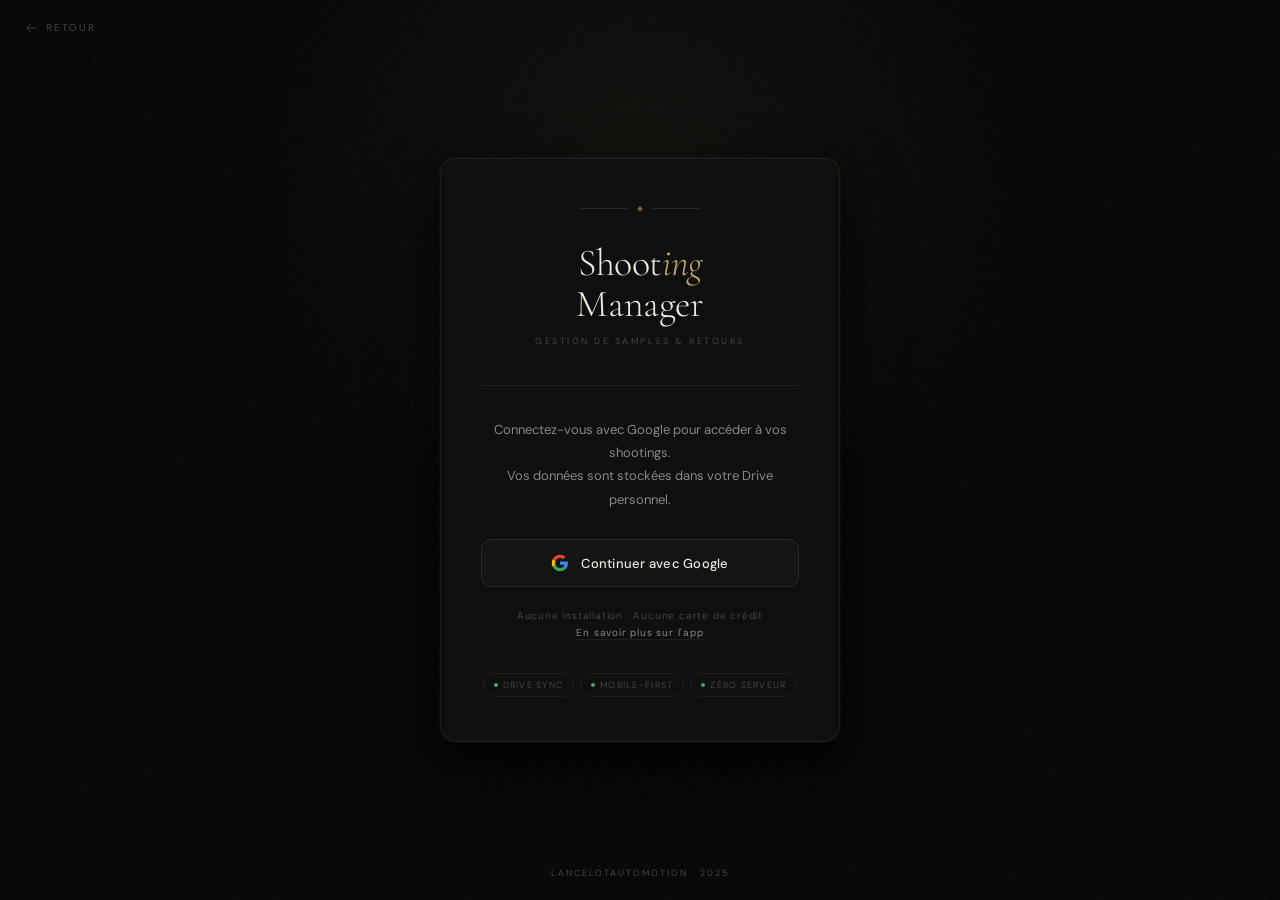
==== login.html @ cad61f28 "Add files via upload" ====
<!DOCTYPE html>
<html lang="fr">
<head>
  <meta charset="UTF-8">
  <meta name="viewport" content="width=device-width, initial-scale=1.0">
  <meta name="theme-color" content="#070707">
  <meta name="apple-mobile-web-app-capable" content="yes">
  <meta name="apple-mobile-web-app-status-bar-style" content="black">
  <title>Connexion — Shooting Manager</title>
  <link rel="preconnect" href="https://fonts.googleapis.com">
  <link href="https://fonts.googleapis.com/css2?family=Cormorant+Garamond:ital,wght@0,300;0,400;0,600;1,300;1,400&family=DM+Sans:wght@300;400;500;600&display=swap" rel="stylesheet">
  <script src="https://accounts.google.com/gsi/client"></script>
  <style>
    *, *::before, *::after { box-sizing: border-box; margin: 0; padding: 0; }

    :root {
      --bg: #070707;
      --surface: #0f0f0f;
      --card: #141414;
      --border: #1e1e1e;
      --border-lt: #282828;
      --gold: #c4a46b;
      --gold-dim: #7a6340;
      --gold-glow: rgba(196,164,107,.1);
      --text: #ede8e0;
      --text-2: #888;
      --muted: #444;
      --green: #4d9e6e;
    }

    html, body {
      height: 100%;
      background: var(--bg);
      color: var(--text);
      font-family: 'DM Sans', system-ui, sans-serif;
      font-size: 15px;
      line-height: 1.6;
      overflow: hidden;
    }

    /* ── GRAIN TEXTURE ── */
    body::before {
      content: '';
      position: fixed; inset: 0; z-index: 0; pointer-events: none;
      background-image: url("data:image/svg+xml,%3Csvg viewBox='0 0 200 200' xmlns='http://www.w3.org/2000/svg'%3E%3Cfilter id='n'%3E%3CfeTurbulence type='fractalNoise' baseFrequency='0.85' numOctaves='4' stitchTiles='stitch'/%3E%3C/filter%3E%3Crect width='100%25' height='100%25' filter='url(%23n)' opacity='1'/%3E%3C/svg%3E");
      opacity: .03;
    }

    /* ── GLOW ── */
    .bg-glow {
      position: fixed;
      top: -30%;
      left: 50%;
      transform: translateX(-50%);
      width: 900px; height: 900px;
      background: radial-gradient(circle, rgba(196,164,107,.06) 0%, transparent 60%);
      pointer-events: none; z-index: 0;
      animation: glowPulse 6s ease-in-out infinite;
    }
    @keyframes glowPulse {
      0%, 100% { opacity: .6; transform: translateX(-50%) scale(1); }
      50% { opacity: 1; transform: translateX(-50%) scale(1.05); }
    }

    /* ── GRID LINES ── */
    .bg-grid {
      position: fixed; inset: 0; z-index: 0; pointer-events: none;
      background-image:
        linear-gradient(rgba(255,255,255,.012) 1px, transparent 1px),
        linear-gradient(90deg, rgba(255,255,255,.012) 1px, transparent 1px);
      background-size: 80px 80px;
      mask-image: radial-gradient(ellipse 80% 80% at 50% 50%, black 0%, transparent 80%);
    }

    /* ── LAYOUT ── */
    #login-shell {
      position: fixed; inset: 0; z-index: 1;
      display: flex; flex-direction: column;
      align-items: center; justify-content: center;
      padding: 24px;
      padding-top: calc(env(safe-area-inset-top, 0px) + 24px);
      padding-bottom: calc(env(safe-area-inset-bottom, 0px) + 24px);
    }

    /* ── BACK LINK (top-left) ── */
    .back-link {
      position: fixed;
      top: calc(env(safe-area-inset-top, 0px) + 20px);
      left: 24px;
      z-index: 10;
      display: inline-flex; align-items: center; gap: 8px;
      font-size: 10px; letter-spacing: .18em; text-transform: uppercase;
      color: var(--muted); text-decoration: none;
      transition: color .2s;
    }
    .back-link:hover { color: var(--text-2); }
    .back-link svg { transition: transform .2s; }
    .back-link:hover svg { transform: translateX(-3px); }

    /* ── CARD ── */
    .login-card {
      width: 100%;
      max-width: 400px;
      background: var(--surface);
      border: 1px solid var(--border);
      border-radius: 16px;
      padding: 48px 40px 44px;
      display: flex; flex-direction: column; align-items: center;
      gap: 0;
      box-shadow:
        0 0 0 1px rgba(196,164,107,.04),
        0 32px 64px rgba(0,0,0,.6),
        0 8px 24px rgba(0,0,0,.4);
      animation: cardIn .6s cubic-bezier(.16,1,.3,1) both;
    }
    @keyframes cardIn {
      from { opacity: 0; transform: translateY(16px) scale(.98); }
      to   { opacity: 1; transform: translateY(0) scale(1); }
    }

    /* ── TOP ORNAMENT ── */
    .card-ornament {
      display: flex; align-items: center; gap: 10px;
      margin-bottom: 32px; width: 100%;
      justify-content: center;
    }
    .orn-line { flex: 1; max-width: 48px; height: 1px; background: var(--border-lt); }
    .orn-dot { width: 4px; height: 4px; background: var(--gold-dim); transform: rotate(45deg); }

    /* ── WORDMARK ── */
    .login-wordmark {
      font-family: 'Cormorant Garamond', serif;
      font-size: 38px; font-weight: 300;
      line-height: 1.1; letter-spacing: -.01em;
      text-align: center; margin-bottom: 8px;
    }
    .login-wordmark em { font-style: italic; color: var(--gold); }

    .login-tagline {
      font-size: 9px; letter-spacing: .28em; text-transform: uppercase;
      color: var(--muted); margin-bottom: 36px; text-align: center;
    }

    /* ── DIVIDER ── */
    .login-divider {
      width: 100%; height: 1px; background: var(--border);
      margin-bottom: 32px;
    }

    /* ── DESCRIPTION ── */
    .login-desc {
      font-size: 13px; color: var(--text-2); line-height: 1.8;
      text-align: center; margin-bottom: 28px; max-width: 300px;
    }

    /* ── GOOGLE BUTTON ── */
    .btn-google {
      width: 100%;
      display: flex; align-items: center; justify-content: center; gap: 12px;
      padding: 14px 24px;
      background: var(--card);
      border: 1px solid var(--border-lt);
      border-radius: 10px;
      font-family: 'DM Sans', sans-serif;
      font-size: 13px; font-weight: 500; letter-spacing: .02em;
      color: var(--text);
      cursor: pointer;
      transition: background .15s, border-color .15s, transform .15s;
      -webkit-tap-highlight-color: transparent;
      position: relative; overflow: hidden;
    }
    .btn-google::after {
      content: '';
      position: absolute; inset: 0;
      background: linear-gradient(135deg, transparent 40%, rgba(196,164,107,.04) 100%);
      opacity: 0; transition: opacity .2s;
    }
    .btn-google:hover { background: #1a1a1a; border-color: var(--gold-dim); }
    .btn-google:hover::after { opacity: 1; }
    .btn-google:active { transform: scale(.98); }
    .btn-google:disabled { opacity: .5; cursor: not-allowed; }

    .btn-google-icon {
      width: 18px; height: 18px; flex-shrink: 0;
    }

    /* Loading state */
    .btn-google.loading .btn-google-text { opacity: 0; }
    .btn-google.loading::before {
      content: '';
      position: absolute;
      width: 18px; height: 18px; border-radius: 50%;
      border: 2px solid var(--border-lt);
      border-top-color: var(--gold);
      animation: spin .7s linear infinite;
    }
    @keyframes spin { to { transform: rotate(360deg); } }

    /* ── NOTE ── */
    .login-note {
      margin-top: 20px;
      font-size: 10px; letter-spacing: .08em; color: var(--muted);
      text-align: center; line-height: 1.7;
    }
    .login-note a {
      color: var(--text-2); text-decoration: none;
      border-bottom: 1px solid var(--border);
      transition: color .15s, border-color .15s;
    }
    .login-note a:hover { color: var(--text); border-color: var(--border-lt); }

    /* ── FEATURES PILLS ── */
    .login-features {
      display: flex; flex-wrap: wrap; gap: 6px;
      justify-content: center; margin-top: 32px;
      width: 100%;
    }
    .login-feature {
      display: inline-flex; align-items: center; gap: 5px;
      padding: 4px 10px;
      background: transparent; border: 1px solid var(--border);
      border-radius: 20px;
      font-size: 9px; letter-spacing: .14em; text-transform: uppercase;
      color: var(--muted);
    }
    .login-feature-dot {
      width: 4px; height: 4px; border-radius: 50%;
      background: var(--green); flex-shrink: 0;
    }

    /* ── FOOTER ── */
    .login-footer {
      position: fixed;
      bottom: calc(env(safe-area-inset-bottom, 0px) + 20px);
      left: 50%; transform: translateX(-50%);
      font-size: 9px; letter-spacing: .22em; text-transform: uppercase;
      color: var(--muted);
      white-space: nowrap;
      z-index: 1;
    }

    /* ── ERROR STATE ── */
    .login-error {
      width: 100%; margin-top: 14px;
      padding: 11px 14px;
      background: rgba(184,92,92,.08); border: 1px solid rgba(184,92,92,.2);
      border-radius: 8px;
      font-size: 12px; color: #b85c5c; line-height: 1.5;
      text-align: center; display: none;
    }
    .login-error.visible { display: block; animation: fadeIn .3s ease; }
    @keyframes fadeIn { from { opacity: 0; } to { opacity: 1; } }

    /* ── RESPONSIVE ── */
    @media (max-width: 440px) {
      .login-card { padding: 36px 24px 32px; border-radius: 14px; }
      .login-wordmark { font-size: 32px; }
    }
    @media (max-width: 360px) {
      .login-card { padding: 28px 18px 24px; }
    }
    @media (min-height: 700px) {
      .login-card { gap: 0; }
    }
  </style>
</head>
<body>

<div class="bg-glow"></div>
<div class="bg-grid"></div>

<!-- Back to landing -->
<a href="landing_page_app.html" class="back-link">
  <svg width="14" height="14" viewBox="0 0 24 24" fill="none" stroke="currentColor" stroke-width="1.5" stroke-linecap="round" stroke-linejoin="round">
    <path d="M19 12H5M12 5l-7 7 7 7"/>
  </svg>
  Retour
</a>

<!-- Login shell -->
<div id="login-shell">
  <div class="login-card">

    <!-- Ornament -->
    <div class="card-ornament">
      <div class="orn-line"></div>
      <div class="orn-dot"></div>
      <div class="orn-line"></div>
    </div>

    <!-- Wordmark -->
    <div class="login-wordmark">Shoot<em>ing</em><br>Manager</div>
    <div class="login-tagline">Gestion de samples &amp; retours</div>

    <div class="login-divider"></div>

    <!-- Description -->
    <p class="login-desc">
      Connectez-vous avec Google pour accéder à vos shootings.<br>
      Vos données sont stockées dans votre Drive personnel.
    </p>

    <!-- Google Button -->
    <button class="btn-google" id="btn-google-login" type="button">
      <svg class="btn-google-icon" viewBox="0 0 24 24" xmlns="http://www.w3.org/2000/svg">
        <path fill="#4285F4" d="M22.56 12.25c0-.78-.07-1.53-.2-2.25H12v4.26h5.92c-.26 1.37-1.04 2.53-2.21 3.31v2.77h3.57c2.08-1.92 3.28-4.74 3.28-8.09z"/>
        <path fill="#34A853" d="M12 23c2.97 0 5.46-.98 7.28-2.66l-3.57-2.77c-.98.66-2.23 1.06-3.71 1.06-2.86 0-5.29-1.93-6.16-4.53H2.18v2.84C3.99 20.53 7.7 23 12 23z"/>
        <path fill="#FBBC05" d="M5.84 14.09c-.22-.66-.35-1.36-.35-2.09s.13-1.43.35-2.09V7.07H2.18C1.43 8.55 1 10.22 1 12s.43 3.45 1.18 4.93l2.85-2.22.81-.62z"/>
        <path fill="#EA4335" d="M12 5.38c1.62 0 3.06.56 4.21 1.64l3.15-3.15C17.45 2.09 14.97 1 12 1 7.7 1 3.99 3.47 2.18 7.07l3.66 2.84c.87-2.6 3.3-4.53 6.16-4.53z"/>
      </svg>
      <span class="btn-google-text">Continuer avec Google</span>
    </button>

    <!-- Error -->
    <div class="login-error" id="login-error"></div>

    <!-- Note -->
    <p class="login-note">
      Aucune installation · Aucune carte de crédit<br>
      <a href="landing_page_app.html#features">En savoir plus sur l'app</a>
    </p>

    <!-- Feature pills -->
    <div class="login-features">
      <div class="login-feature">
        <div class="login-feature-dot"></div>
        Drive sync
      </div>
      <div class="login-feature">
        <div class="login-feature-dot"></div>
        Mobile-first
      </div>
      <div class="login-feature">
        <div class="login-feature-dot"></div>
        Zéro serveur
      </div>
    </div>

  </div>
</div>

<!-- Footer -->
<div class="login-footer">LancelotAutomotion · 2025</div>

<script>
  const CLIENT_ID = '244908797063-fkd3v7nehp6kcmojvtsqdm189cthhauu.apps.googleusercontent.com';
  const SCOPES = 'https://www.googleapis.com/auth/drive.file https://www.googleapis.com/auth/drive.appdata openid profile email';

  const btn = document.getElementById('btn-google-login');
  const errEl = document.getElementById('login-error');

  let tokenClient;

  function showError(msg) {
    errEl.textContent = msg;
    errEl.classList.add('visible');
  }
  function hideError() {
    errEl.classList.remove('visible');
  }
  function setLoading(on) {
    btn.classList.toggle('loading', on);
    btn.disabled = on;
  }

  function handleToken(resp) {
    setLoading(false);
    if (resp.error) {
      if (resp.error !== 'access_denied') {
        showError('Erreur de connexion : ' + (resp.error_description || resp.error));
      }
      return;
    }
    // Store token and redirect to app
    sessionStorage.setItem('sm_token', resp.access_token);
    window.location.href = 'shooting-manager.html';
  }

  function initAuth() {
    tokenClient = google.accounts.oauth2.initTokenClient({
      client_id: CLIENT_ID,
      scope: SCOPES,
      callback: handleToken,
    });
  }

  btn.addEventListener('click', () => {
    hideError();
    setLoading(true);
    try {
      if (!tokenClient) initAuth();
      tokenClient.requestAccessToken({ prompt: '' });
    } catch (e) {
      setLoading(false);
      showError('Impossible d\'initialiser la connexion. Rechargez la page.');
    }
  });

  // Init on load
  window.addEventListener('load', () => {
    try { initAuth(); } catch(e) {}

    // If already logged in, redirect straight to app
    const saved = sessionStorage.getItem('sm_token');
    if (saved) {
      window.location.replace('shooting-manager.html');
    }
  });
</script>

</body>
</html>
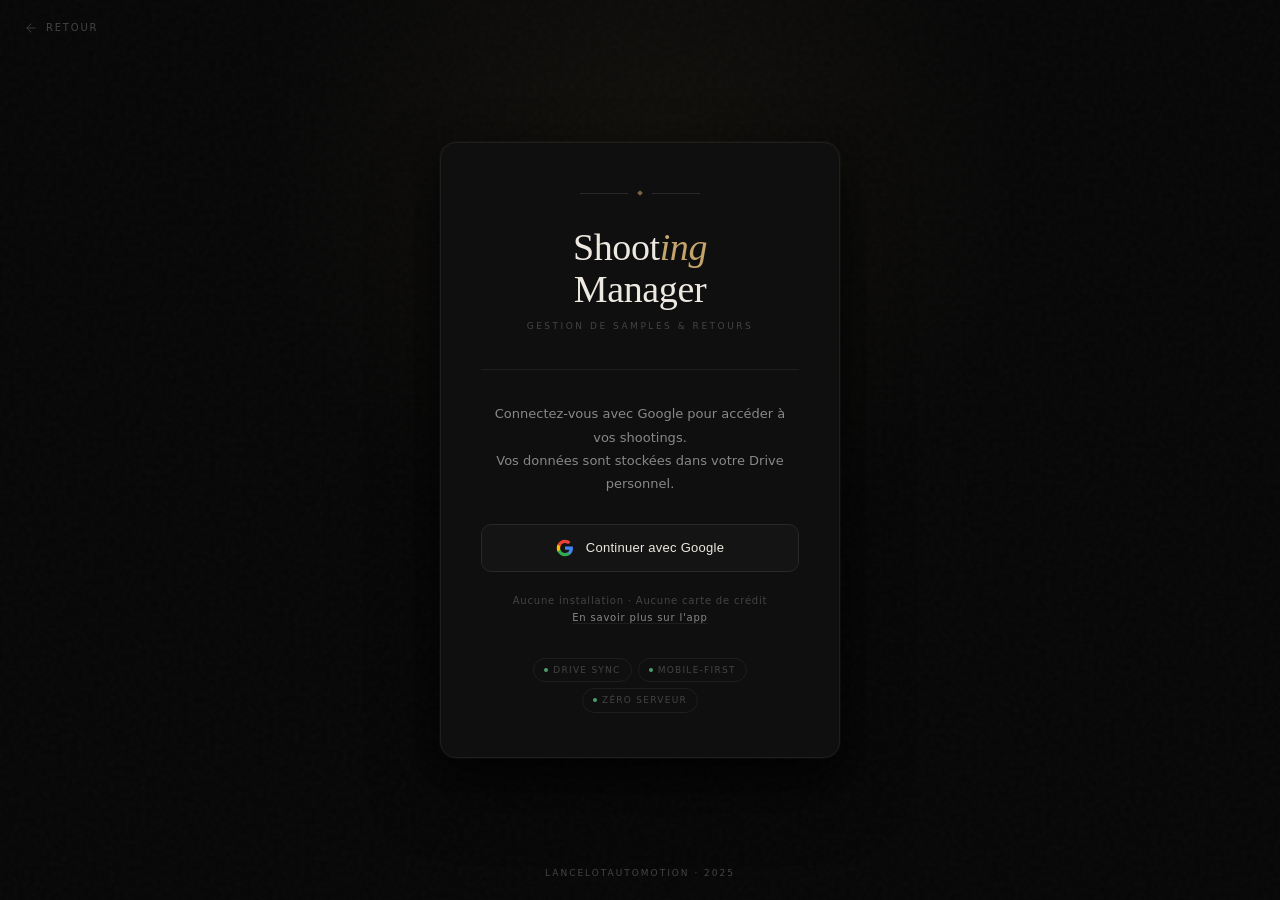
==== commit e1bfba9f: "refactor(epic1-2): extract CSS/JS modules, create app.html, harden security EPIC 1 — Refactoring str" ====
--- a/login.html
+++ b/login.html
@@ -7,302 +7,63 @@
   <meta name="apple-mobile-web-app-capable" content="yes">
   <meta name="apple-mobile-web-app-status-bar-style" content="black">
   <title>Connexion — Shooting Manager</title>
+
+  <!-- Content Security Policy (STORY 2.1) -->
+  <meta http-equiv="Content-Security-Policy" content="
+    default-src 'self';
+    script-src  'self' 'unsafe-inline' https://accounts.google.com https://apis.google.com;
+    style-src   'self' 'unsafe-inline' https://fonts.googleapis.com;
+    font-src    https://fonts.gstatic.com;
+    connect-src 'self' https://accounts.google.com;
+    img-src     'self' data:;
+    frame-src   https://accounts.google.com;
+  ">
+
+  <!-- Fonts -->
   <link rel="preconnect" href="https://fonts.googleapis.com">
   <link href="https://fonts.googleapis.com/css2?family=Cormorant+Garamond:ital,wght@0,300;0,400;0,600;1,300;1,400&family=DM+Sans:wght@300;400;500;600&display=swap" rel="stylesheet">
+
+  <!-- Design system -->
+  <link rel="stylesheet" href="assets/css/tokens.css">
+  <link rel="stylesheet" href="assets/css/base.css">
+  <link rel="stylesheet" href="assets/css/login.css">
+
+  <!-- Google Sign-In SDK -->
   <script src="https://accounts.google.com/gsi/client"></script>
-  <style>
-    *, *::before, *::after { box-sizing: border-box; margin: 0; padding: 0; }
-
-    :root {
-      --bg: #070707;
-      --surface: #0f0f0f;
-      --card: #141414;
-      --border: #1e1e1e;
-      --border-lt: #282828;
-      --gold: #c4a46b;
-      --gold-dim: #7a6340;
-      --gold-glow: rgba(196,164,107,.1);
-      --text: #ede8e0;
-      --text-2: #888;
-      --muted: #444;
-      --green: #4d9e6e;
-    }
-
-    html, body {
-      height: 100%;
-      background: var(--bg);
-      color: var(--text);
-      font-family: 'DM Sans', system-ui, sans-serif;
-      font-size: 15px;
-      line-height: 1.6;
-      overflow: hidden;
-    }
-
-    /* ── GRAIN TEXTURE ── */
-    body::before {
-      content: '';
-      position: fixed; inset: 0; z-index: 0; pointer-events: none;
-      background-image: url("data:image/svg+xml,%3Csvg viewBox='0 0 200 200' xmlns='http://www.w3.org/2000/svg'%3E%3Cfilter id='n'%3E%3CfeTurbulence type='fractalNoise' baseFrequency='0.85' numOctaves='4' stitchTiles='stitch'/%3E%3C/filter%3E%3Crect width='100%25' height='100%25' filter='url(%23n)' opacity='1'/%3E%3C/svg%3E");
-      opacity: .03;
-    }
-
-    /* ── GLOW ── */
-    .bg-glow {
-      position: fixed;
-      top: -30%;
-      left: 50%;
-      transform: translateX(-50%);
-      width: 900px; height: 900px;
-      background: radial-gradient(circle, rgba(196,164,107,.06) 0%, transparent 60%);
-      pointer-events: none; z-index: 0;
-      animation: glowPulse 6s ease-in-out infinite;
-    }
-    @keyframes glowPulse {
-      0%, 100% { opacity: .6; transform: translateX(-50%) scale(1); }
-      50% { opacity: 1; transform: translateX(-50%) scale(1.05); }
-    }
-
-    /* ── GRID LINES ── */
-    .bg-grid {
-      position: fixed; inset: 0; z-index: 0; pointer-events: none;
-      background-image:
-        linear-gradient(rgba(255,255,255,.012) 1px, transparent 1px),
-        linear-gradient(90deg, rgba(255,255,255,.012) 1px, transparent 1px);
-      background-size: 80px 80px;
-      mask-image: radial-gradient(ellipse 80% 80% at 50% 50%, black 0%, transparent 80%);
-    }
-
-    /* ── LAYOUT ── */
-    #login-shell {
-      position: fixed; inset: 0; z-index: 1;
-      display: flex; flex-direction: column;
-      align-items: center; justify-content: center;
-      padding: 24px;
-      padding-top: calc(env(safe-area-inset-top, 0px) + 24px);
-      padding-bottom: calc(env(safe-area-inset-bottom, 0px) + 24px);
-    }
-
-    /* ── BACK LINK (top-left) ── */
-    .back-link {
-      position: fixed;
-      top: calc(env(safe-area-inset-top, 0px) + 20px);
-      left: 24px;
-      z-index: 10;
-      display: inline-flex; align-items: center; gap: 8px;
-      font-size: 10px; letter-spacing: .18em; text-transform: uppercase;
-      color: var(--muted); text-decoration: none;
-      transition: color .2s;
-    }
-    .back-link:hover { color: var(--text-2); }
-    .back-link svg { transition: transform .2s; }
-    .back-link:hover svg { transform: translateX(-3px); }
-
-    /* ── CARD ── */
-    .login-card {
-      width: 100%;
-      max-width: 400px;
-      background: var(--surface);
-      border: 1px solid var(--border);
-      border-radius: 16px;
-      padding: 48px 40px 44px;
-      display: flex; flex-direction: column; align-items: center;
-      gap: 0;
-      box-shadow:
-        0 0 0 1px rgba(196,164,107,.04),
-        0 32px 64px rgba(0,0,0,.6),
-        0 8px 24px rgba(0,0,0,.4);
-      animation: cardIn .6s cubic-bezier(.16,1,.3,1) both;
-    }
-    @keyframes cardIn {
-      from { opacity: 0; transform: translateY(16px) scale(.98); }
-      to   { opacity: 1; transform: translateY(0) scale(1); }
-    }
-
-    /* ── TOP ORNAMENT ── */
-    .card-ornament {
-      display: flex; align-items: center; gap: 10px;
-      margin-bottom: 32px; width: 100%;
-      justify-content: center;
-    }
-    .orn-line { flex: 1; max-width: 48px; height: 1px; background: var(--border-lt); }
-    .orn-dot { width: 4px; height: 4px; background: var(--gold-dim); transform: rotate(45deg); }
-
-    /* ── WORDMARK ── */
-    .login-wordmark {
-      font-family: 'Cormorant Garamond', serif;
-      font-size: 38px; font-weight: 300;
-      line-height: 1.1; letter-spacing: -.01em;
-      text-align: center; margin-bottom: 8px;
-    }
-    .login-wordmark em { font-style: italic; color: var(--gold); }
-
-    .login-tagline {
-      font-size: 9px; letter-spacing: .28em; text-transform: uppercase;
-      color: var(--muted); margin-bottom: 36px; text-align: center;
-    }
-
-    /* ── DIVIDER ── */
-    .login-divider {
-      width: 100%; height: 1px; background: var(--border);
-      margin-bottom: 32px;
-    }
-
-    /* ── DESCRIPTION ── */
-    .login-desc {
-      font-size: 13px; color: var(--text-2); line-height: 1.8;
-      text-align: center; margin-bottom: 28px; max-width: 300px;
-    }
-
-    /* ── GOOGLE BUTTON ── */
-    .btn-google {
-      width: 100%;
-      display: flex; align-items: center; justify-content: center; gap: 12px;
-      padding: 14px 24px;
-      background: var(--card);
-      border: 1px solid var(--border-lt);
-      border-radius: 10px;
-      font-family: 'DM Sans', sans-serif;
-      font-size: 13px; font-weight: 500; letter-spacing: .02em;
-      color: var(--text);
-      cursor: pointer;
-      transition: background .15s, border-color .15s, transform .15s;
-      -webkit-tap-highlight-color: transparent;
-      position: relative; overflow: hidden;
-    }
-    .btn-google::after {
-      content: '';
-      position: absolute; inset: 0;
-      background: linear-gradient(135deg, transparent 40%, rgba(196,164,107,.04) 100%);
-      opacity: 0; transition: opacity .2s;
-    }
-    .btn-google:hover { background: #1a1a1a; border-color: var(--gold-dim); }
-    .btn-google:hover::after { opacity: 1; }
-    .btn-google:active { transform: scale(.98); }
-    .btn-google:disabled { opacity: .5; cursor: not-allowed; }
-
-    .btn-google-icon {
-      width: 18px; height: 18px; flex-shrink: 0;
-    }
-
-    /* Loading state */
-    .btn-google.loading .btn-google-text { opacity: 0; }
-    .btn-google.loading::before {
-      content: '';
-      position: absolute;
-      width: 18px; height: 18px; border-radius: 50%;
-      border: 2px solid var(--border-lt);
-      border-top-color: var(--gold);
-      animation: spin .7s linear infinite;
-    }
-    @keyframes spin { to { transform: rotate(360deg); } }
-
-    /* ── NOTE ── */
-    .login-note {
-      margin-top: 20px;
-      font-size: 10px; letter-spacing: .08em; color: var(--muted);
-      text-align: center; line-height: 1.7;
-    }
-    .login-note a {
-      color: var(--text-2); text-decoration: none;
-      border-bottom: 1px solid var(--border);
-      transition: color .15s, border-color .15s;
-    }
-    .login-note a:hover { color: var(--text); border-color: var(--border-lt); }
-
-    /* ── FEATURES PILLS ── */
-    .login-features {
-      display: flex; flex-wrap: wrap; gap: 6px;
-      justify-content: center; margin-top: 32px;
-      width: 100%;
-    }
-    .login-feature {
-      display: inline-flex; align-items: center; gap: 5px;
-      padding: 4px 10px;
-      background: transparent; border: 1px solid var(--border);
-      border-radius: 20px;
-      font-size: 9px; letter-spacing: .14em; text-transform: uppercase;
-      color: var(--muted);
-    }
-    .login-feature-dot {
-      width: 4px; height: 4px; border-radius: 50%;
-      background: var(--green); flex-shrink: 0;
-    }
-
-    /* ── FOOTER ── */
-    .login-footer {
-      position: fixed;
-      bottom: calc(env(safe-area-inset-bottom, 0px) + 20px);
-      left: 50%; transform: translateX(-50%);
-      font-size: 9px; letter-spacing: .22em; text-transform: uppercase;
-      color: var(--muted);
-      white-space: nowrap;
-      z-index: 1;
-    }
-
-    /* ── ERROR STATE ── */
-    .login-error {
-      width: 100%; margin-top: 14px;
-      padding: 11px 14px;
-      background: rgba(184,92,92,.08); border: 1px solid rgba(184,92,92,.2);
-      border-radius: 8px;
-      font-size: 12px; color: #b85c5c; line-height: 1.5;
-      text-align: center; display: none;
-    }
-    .login-error.visible { display: block; animation: fadeIn .3s ease; }
-    @keyframes fadeIn { from { opacity: 0; } to { opacity: 1; } }
-
-    /* ── RESPONSIVE ── */
-    @media (max-width: 440px) {
-      .login-card { padding: 36px 24px 32px; border-radius: 14px; }
-      .login-wordmark { font-size: 32px; }
-    }
-    @media (max-width: 360px) {
-      .login-card { padding: 28px 18px 24px; }
-    }
-    @media (min-height: 700px) {
-      .login-card { gap: 0; }
-    }
-  </style>
 </head>
 <body>
 
-<div class="bg-glow"></div>
-<div class="bg-grid"></div>
+<div class="bg-glow" aria-hidden="true"></div>
+<div class="bg-grid"  aria-hidden="true"></div>
 
-<!-- Back to landing -->
-<a href="landing_page_app.html" class="back-link">
-  <svg width="14" height="14" viewBox="0 0 24 24" fill="none" stroke="currentColor" stroke-width="1.5" stroke-linecap="round" stroke-linejoin="round">
+<a href="index.html" class="back-link">
+  <svg width="14" height="14" viewBox="0 0 24 24" fill="none" stroke="currentColor" stroke-width="1.5" stroke-linecap="round" stroke-linejoin="round" aria-hidden="true">
     <path d="M19 12H5M12 5l-7 7 7 7"/>
   </svg>
   Retour
 </a>
 
-<!-- Login shell -->
 <div id="login-shell">
   <div class="login-card">
 
-    <!-- Ornament -->
-    <div class="card-ornament">
+    <div class="card-ornament" aria-hidden="true">
       <div class="orn-line"></div>
       <div class="orn-dot"></div>
       <div class="orn-line"></div>
     </div>
 
-    <!-- Wordmark -->
     <div class="login-wordmark">Shoot<em>ing</em><br>Manager</div>
     <div class="login-tagline">Gestion de samples &amp; retours</div>
 
     <div class="login-divider"></div>
 
-    <!-- Description -->
     <p class="login-desc">
       Connectez-vous avec Google pour accéder à vos shootings.<br>
       Vos données sont stockées dans votre Drive personnel.
     </p>
 
-    <!-- Google Button -->
     <button class="btn-google" id="btn-google-login" type="button">
-      <svg class="btn-google-icon" viewBox="0 0 24 24" xmlns="http://www.w3.org/2000/svg">
+      <svg class="btn-google-icon" viewBox="0 0 24 24" xmlns="http://www.w3.org/2000/svg" aria-hidden="true">
         <path fill="#4285F4" d="M22.56 12.25c0-.78-.07-1.53-.2-2.25H12v4.26h5.92c-.26 1.37-1.04 2.53-2.21 3.31v2.77h3.57c2.08-1.92 3.28-4.74 3.28-8.09z"/>
         <path fill="#34A853" d="M12 23c2.97 0 5.46-.98 7.28-2.66l-3.57-2.77c-.98.66-2.23 1.06-3.71 1.06-2.86 0-5.29-1.93-6.16-4.53H2.18v2.84C3.99 20.53 7.7 23 12 23z"/>
         <path fill="#FBBC05" d="M5.84 14.09c-.22-.66-.35-1.36-.35-2.09s.13-1.43.35-2.09V7.07H2.18C1.43 8.55 1 10.22 1 12s.43 3.45 1.18 4.93l2.85-2.22.81-.62z"/>
@@ -311,57 +72,33 @@
       <span class="btn-google-text">Continuer avec Google</span>
     </button>
 
-    <!-- Error -->
-    <div class="login-error" id="login-error"></div>
+    <div class="login-error" id="login-error" role="alert"></div>
 
-    <!-- Note -->
     <p class="login-note">
       Aucune installation · Aucune carte de crédit<br>
-      <a href="landing_page_app.html#features">En savoir plus sur l'app</a>
+      <a href="index.html#features">En savoir plus sur l'app</a>
     </p>
 
-    <!-- Feature pills -->
-    <div class="login-features">
-      <div class="login-feature">
-        <div class="login-feature-dot"></div>
-        Drive sync
-      </div>
-      <div class="login-feature">
-        <div class="login-feature-dot"></div>
-        Mobile-first
-      </div>
-      <div class="login-feature">
-        <div class="login-feature-dot"></div>
-        Zéro serveur
-      </div>
+    <div class="login-features" aria-hidden="true">
+      <div class="login-feature"><div class="login-feature-dot"></div>Drive sync</div>
+      <div class="login-feature"><div class="login-feature-dot"></div>Mobile-first</div>
+      <div class="login-feature"><div class="login-feature-dot"></div>Zéro serveur</div>
     </div>
 
   </div>
 </div>
 
-<!-- Footer -->
 <div class="login-footer">LancelotAutomotion · 2025</div>
 
+<script src="assets/js/config.js"></script>
 <script>
-  const CLIENT_ID = '244908797063-fkd3v7nehp6kcmojvtsqdm189cthhauu.apps.googleusercontent.com';
-  const SCOPES = 'https://www.googleapis.com/auth/drive.file https://www.googleapis.com/auth/drive.appdata openid profile email';
-
-  const btn = document.getElementById('btn-google-login');
+  const btn   = document.getElementById('btn-google-login');
   const errEl = document.getElementById('login-error');
-
   let tokenClient;
 
-  function showError(msg) {
-    errEl.textContent = msg;
-    errEl.classList.add('visible');
-  }
-  function hideError() {
-    errEl.classList.remove('visible');
-  }
-  function setLoading(on) {
-    btn.classList.toggle('loading', on);
-    btn.disabled = on;
-  }
+  function showError(msg) { errEl.textContent = msg; errEl.classList.add('visible'); }
+  function hideError()    { errEl.classList.remove('visible'); }
+  function setLoading(on) { btn.classList.toggle('loading', on); btn.disabled = on; }
 
   function handleToken(resp) {
     setLoading(false);
@@ -371,16 +108,16 @@
       }
       return;
     }
-    // Store token and redirect to app
-    sessionStorage.setItem('sm_token', resp.access_token);
-    window.location.href = 'shooting-manager.html';
+    sessionStorage.setItem('sm_token',        resp.access_token);
+    sessionStorage.setItem('sm_token_expiry', Date.now() + (resp.expires_in || 3600) * 1000);
+    window.location.href = 'app.html';
   }
 
   function initAuth() {
     tokenClient = google.accounts.oauth2.initTokenClient({
-      client_id: CLIENT_ID,
-      scope: SCOPES,
-      callback: handleToken,
+      client_id: CONFIG.CLIENT_ID,
+      scope:     CONFIG.SCOPES,
+      callback:  handleToken,
     });
   }
 
@@ -396,14 +133,13 @@
     }
   });
 
-  // Init on load
   window.addEventListener('load', () => {
-    try { initAuth(); } catch(e) {}
-
-    // If already logged in, redirect straight to app
-    const saved = sessionStorage.getItem('sm_token');
-    if (saved) {
-      window.location.replace('shooting-manager.html');
+    try { initAuth(); } catch (_) {}
+    // Si déjà connecté, rediriger directement vers l'app
+    const saved  = sessionStorage.getItem('sm_token');
+    const expiry = sessionStorage.getItem('sm_token_expiry');
+    if (saved && expiry && Date.now() < parseInt(expiry, 10)) {
+      window.location.replace('app.html');
     }
   });
 </script>
--- a/assets/css/tokens.css
+++ b/assets/css/tokens.css
@@ -0,0 +1,48 @@
+/* ================================================================
+   SHOOTING MANAGER — Design Tokens
+   Source de vérité unique pour toute la palette app (dark/light).
+   Importé en premier par app.html et login.html.
+   La landing page (index.html) a sa propre palette claire.
+================================================================ */
+
+:root, [data-theme="dark"] {
+  --bg:        #070707;
+  --surface:   #0f0f0f;
+  --card:      #141414;
+  --border:    #1e1e1e;
+  --border-lt: #282828;
+  --gold:      #c4a46b;
+  --gold-dim:  #7a6340;
+  --gold-glow: rgba(196,164,107,.1);
+  --text:      #ede8e0;
+  --text-2:    #888;
+  --muted:     #444;
+  --muted2:    #2a2a2a;
+  --green-bg:  #0a1a10;
+  --green:     #4d9e6e;
+  --purple-bg: #120e1f;
+  --purple:    #8b70c4;
+  --red:       #b85c5c;
+  --red-bg:    #180707;
+}
+
+[data-theme="light"] {
+  --bg:        #f4f0ea;
+  --surface:   #ece7de;
+  --card:      #e6e0d7;
+  --border:    #d2cabb;
+  --border-lt: #c8c0b0;
+  --gold:      #a07828;
+  --gold-dim:  #c49040;
+  --gold-glow: rgba(160,120,40,.1);
+  --text:      #18150f;
+  --text-2:    #5a5248;
+  --muted:     #8a8070;
+  --muted2:    #bbb0a0;
+  --green-bg:  #d0ead8;
+  --green:     #2a6e44;
+  --purple-bg: #e0d8f0;
+  --purple:    #5030a0;
+  --red:       #902828;
+  --red-bg:    #f0e0e0;
+}
--- a/assets/css/base.css
+++ b/assets/css/base.css
@@ -0,0 +1,21 @@
+/* ================================================================
+   SHOOTING MANAGER — Base
+   Reset, typographie, keyframes communs.
+   Importé après tokens.css par app.html et login.html.
+================================================================ */
+
+*, *::before, *::after {
+  box-sizing: border-box;
+  margin: 0;
+  padding: 0;
+}
+
+/* Keyframes partagés */
+@keyframes spin        { to { transform: rotate(360deg); } }
+@keyframes pulse       { 0%, 100% { opacity: 1; } 50% { opacity: .25; } }
+@keyframes fadeIn      { from { opacity: 0; } to { opacity: 1; } }
+@keyframes cardIn      { from { opacity: 0; transform: translateY(16px) scale(.98); } to { opacity: 1; transform: translateY(0) scale(1); } }
+@keyframes glowPulse   { 0%, 100% { opacity: .6; transform: translateX(-50%) scale(1); } 50% { opacity: 1; transform: translateX(-50%) scale(1.05); } }
+@keyframes scrollPulse { 0%, 100% { opacity: .4; } 50% { opacity: 1; } }
+@keyframes marquee     { from { transform: translateX(0); } to { transform: translateX(-50%); } }
+@keyframes fadeUp      { from { opacity: 0; transform: translateY(22px); } to { opacity: 1; transform: translateY(0); } }
--- a/assets/css/login.css
+++ b/assets/css/login.css
@@ -0,0 +1,148 @@
+/* ================================================================
+   SHOOTING MANAGER — Login page styles
+   Importé après tokens.css + base.css par login.html.
+================================================================ */
+
+html, body {
+  height: 100%;
+  background: var(--bg);
+  color: var(--text);
+  font-family: 'DM Sans', system-ui, sans-serif;
+  font-size: 15px;
+  line-height: 1.6;
+  overflow: hidden;
+}
+
+/* ── GRAIN TEXTURE ── */
+body::before {
+  content: '';
+  position: fixed; inset: 0; z-index: 0; pointer-events: none;
+  background-image: url("data:image/svg+xml,%3Csvg viewBox='0 0 200 200' xmlns='http://www.w3.org/2000/svg'%3E%3Cfilter id='n'%3E%3CfeTurbulence type='fractalNoise' baseFrequency='0.85' numOctaves='4' stitchTiles='stitch'/%3E%3C/filter%3E%3Crect width='100%25' height='100%25' filter='url(%23n)' opacity='1'/%3E%3C/svg%3E");
+  opacity: .03;
+}
+
+/* ── GLOW ── */
+.bg-glow {
+  position: fixed; top: -30%; left: 50%; transform: translateX(-50%);
+  width: 900px; height: 900px;
+  background: radial-gradient(circle, rgba(196,164,107,.06) 0%, transparent 60%);
+  pointer-events: none; z-index: 0;
+  animation: glowPulse 6s ease-in-out infinite;
+}
+
+/* ── GRID LINES ── */
+.bg-grid {
+  position: fixed; inset: 0; z-index: 0; pointer-events: none;
+  background-image:
+    linear-gradient(rgba(255,255,255,.012) 1px, transparent 1px),
+    linear-gradient(90deg, rgba(255,255,255,.012) 1px, transparent 1px);
+  background-size: 80px 80px;
+  mask-image: radial-gradient(ellipse 80% 80% at 50% 50%, black 0%, transparent 80%);
+}
+
+/* ── LAYOUT ── */
+#login-shell {
+  position: fixed; inset: 0; z-index: 1;
+  display: flex; flex-direction: column;
+  align-items: center; justify-content: center;
+  padding: 24px;
+  padding-top:    calc(env(safe-area-inset-top,    0px) + 24px);
+  padding-bottom: calc(env(safe-area-inset-bottom, 0px) + 24px);
+}
+
+/* ── BACK LINK ── */
+.back-link {
+  position: fixed;
+  top: calc(env(safe-area-inset-top, 0px) + 20px);
+  left: 24px; z-index: 10;
+  display: inline-flex; align-items: center; gap: 8px;
+  font-size: 10px; letter-spacing: .18em; text-transform: uppercase;
+  color: var(--muted); text-decoration: none; transition: color .2s;
+}
+.back-link:hover { color: var(--text-2); }
+.back-link svg   { transition: transform .2s; }
+.back-link:hover svg { transform: translateX(-3px); }
+
+/* ── CARD ── */
+.login-card {
+  width: 100%; max-width: 400px;
+  background: var(--surface);
+  border: 1px solid var(--border); border-radius: 16px;
+  padding: 48px 40px 44px;
+  display: flex; flex-direction: column; align-items: center; gap: 0;
+  box-shadow: 0 0 0 1px rgba(196,164,107,.04), 0 32px 64px rgba(0,0,0,.6), 0 8px 24px rgba(0,0,0,.4);
+  animation: cardIn .6s cubic-bezier(.16,1,.3,1) both;
+}
+
+/* ── TOP ORNAMENT ── */
+.card-ornament { display: flex; align-items: center; gap: 10px; margin-bottom: 32px; width: 100%; justify-content: center; }
+.orn-line { flex: 1; max-width: 48px; height: 1px; background: var(--border-lt); }
+.orn-dot  { width: 4px; height: 4px; background: var(--gold-dim); transform: rotate(45deg); }
+
+/* ── WORDMARK ── */
+.login-wordmark {
+  font-family: 'Cormorant Garamond', serif;
+  font-size: 38px; font-weight: 300;
+  line-height: 1.1; letter-spacing: -.01em;
+  text-align: center; margin-bottom: 8px;
+}
+.login-wordmark em { font-style: italic; color: var(--gold); }
+.login-tagline { font-size: 9px; letter-spacing: .28em; text-transform: uppercase; color: var(--muted); margin-bottom: 36px; text-align: center; }
+.login-divider { width: 100%; height: 1px; background: var(--border); margin-bottom: 32px; }
+.login-desc    { font-size: 13px; color: var(--text-2); line-height: 1.8; text-align: center; margin-bottom: 28px; max-width: 300px; }
+
+/* ── GOOGLE BUTTON ── */
+.btn-google {
+  width: 100%; display: flex; align-items: center; justify-content: center; gap: 12px;
+  padding: 14px 24px; background: var(--card);
+  border: 1px solid var(--border-lt); border-radius: 10px;
+  font-family: 'DM Sans', sans-serif; font-size: 13px; font-weight: 500; letter-spacing: .02em;
+  color: var(--text); cursor: pointer;
+  transition: background .15s, border-color .15s, transform .15s;
+  -webkit-tap-highlight-color: transparent; position: relative; overflow: hidden;
+}
+.btn-google::after {
+  content: ''; position: absolute; inset: 0;
+  background: linear-gradient(135deg, transparent 40%, rgba(196,164,107,.04) 100%);
+  opacity: 0; transition: opacity .2s;
+}
+.btn-google:hover  { background: #1a1a1a; border-color: var(--gold-dim); }
+.btn-google:hover::after { opacity: 1; }
+.btn-google:active { transform: scale(.98); }
+.btn-google:disabled { opacity: .5; cursor: not-allowed; }
+.btn-google-icon   { width: 18px; height: 18px; flex-shrink: 0; }
+
+/* Loading state */
+.btn-google.loading .btn-google-text { opacity: 0; }
+.btn-google.loading::before {
+  content: ''; position: absolute;
+  width: 18px; height: 18px; border-radius: 50%;
+  border: 2px solid var(--border-lt); border-top-color: var(--gold);
+  animation: spin .7s linear infinite;
+}
+
+/* ── NOTE ── */
+.login-note { margin-top: 20px; font-size: 10px; letter-spacing: .08em; color: var(--muted); text-align: center; line-height: 1.7; }
+.login-note a { color: var(--text-2); text-decoration: none; border-bottom: 1px solid var(--border); transition: color .15s, border-color .15s; }
+.login-note a:hover { color: var(--text); border-color: var(--border-lt); }
+
+/* ── FEATURE PILLS ── */
+.login-features { display: flex; flex-wrap: wrap; gap: 6px; justify-content: center; margin-top: 32px; width: 100%; }
+.login-feature  { display: inline-flex; align-items: center; gap: 5px; padding: 4px 10px; background: transparent; border: 1px solid var(--border); border-radius: 20px; font-size: 9px; letter-spacing: .14em; text-transform: uppercase; color: var(--muted); }
+.login-feature-dot { width: 4px; height: 4px; border-radius: 50%; background: var(--green); flex-shrink: 0; }
+
+/* ── FOOTER ── */
+.login-footer {
+  position: fixed; bottom: calc(env(safe-area-inset-bottom, 0px) + 20px);
+  left: 50%; transform: translateX(-50%);
+  font-size: 9px; letter-spacing: .22em; text-transform: uppercase; color: var(--muted);
+  white-space: nowrap; z-index: 1;
+}
+
+/* ── ERROR STATE ── */
+.login-error { width: 100%; margin-top: 14px; padding: 11px 14px; background: rgba(184,92,92,.08); border: 1px solid rgba(184,92,92,.2); border-radius: 8px; font-size: 12px; color: #b85c5c; line-height: 1.5; text-align: center; display: none; }
+.login-error.visible { display: block; animation: fadeIn .3s ease; }
+
+/* ── RESPONSIVE ── */
+@media (max-width: 440px) { .login-card { padding: 36px 24px 32px; border-radius: 14px; } .login-wordmark { font-size: 32px; } }
+@media (max-width: 360px) { .login-card { padding: 28px 18px 24px; } }
